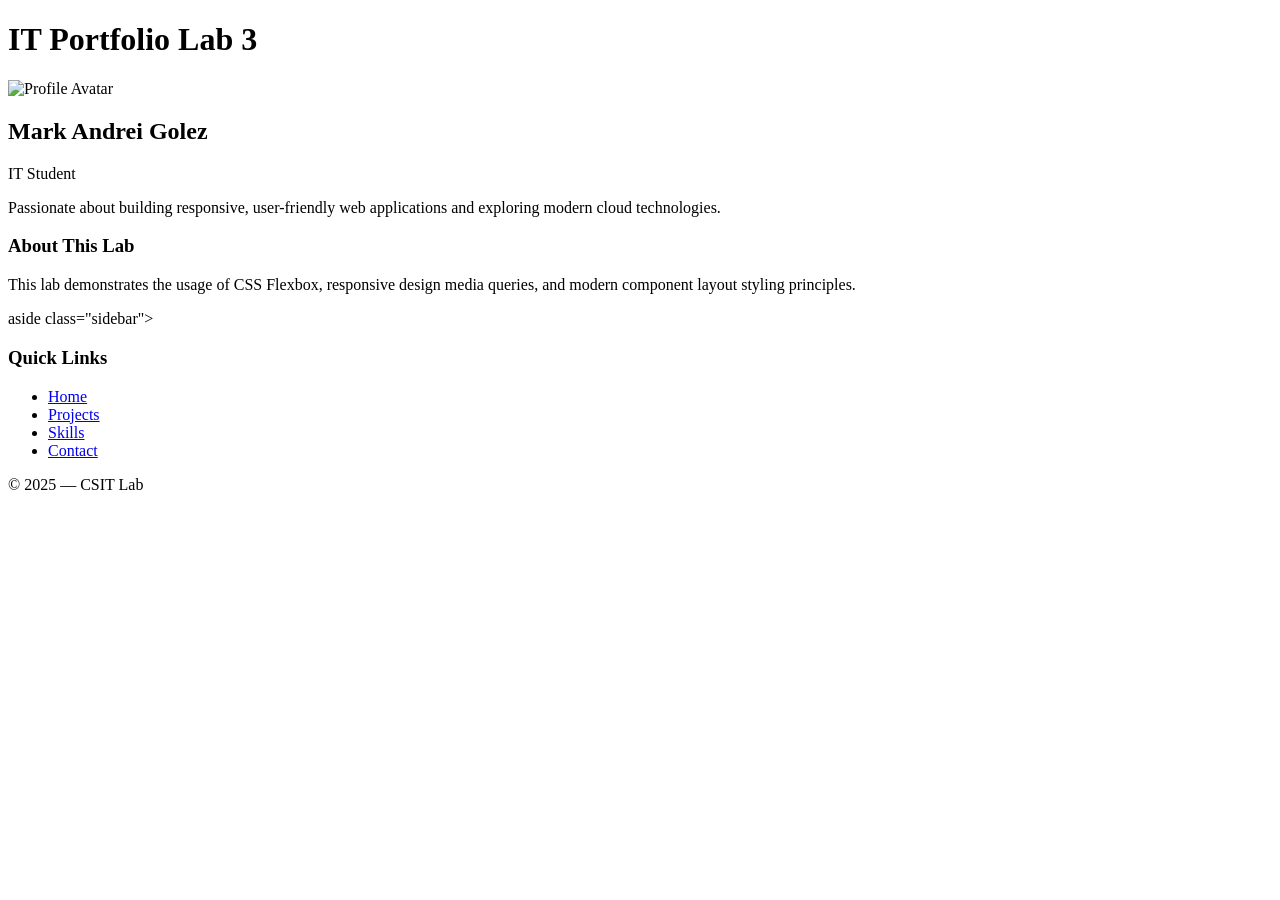
==== index.html @ 63c68d1b "Add files via upload" ====
<!DOCTYPE html>
<html lang="en">
<head>
    <meta charset="UTF-8">
    <meta name="viewport" content="width=device-width, initial-scale=1.0">
    <title>IT Portfolio Lab 3</title>
    <link rel="stylesheet" href="styles.css">
</head>
<body>

    <div class="container">
        
        <header class="header">
            <h1>IT Portfolio <span class="highlight">Lab 3</span></h1>
        </header>

        <main class="main-area">
            
            <section class="content">
                <div class="profile-card">
                    <img src="https://live.adamson.edu.ph/legacy/primarypicavatar/getuserimg.php?x=102935_3" alt="Profile Avatar" class="avatar">
                    <div class="profile-info">
                        <h2>Mark Andrei Golez</h2>
                        <p class="highlight"> IT Student</p>
                        <p>Passionate about building responsive, user-friendly web applications and exploring modern cloud technologies.</p>
                    </div>
                </div>
                
                <div class="additional-text">
                    <h3>About This Lab</h3>
                    <p>This lab demonstrates the usage of CSS Flexbox, responsive design media queries, and modern component layout styling principles.</p>
                </div>
            </section>

            aside class="sidebar">
                <h3>Quick Links</h3>
                <ul>
                    <li><a href="#">Home</a></li>
                    <li><a href="#">Projects</a></li>
                    <li><a href="#">Skills</a></li>
                    <li><a href="#">Contact</a></li>
                </ul>
            </aside>

        </main>

        <footer class="footer">
            <p>&copy; 2025 — CSIT Lab</p>
        </footer>

    </div>

</body>
</html>
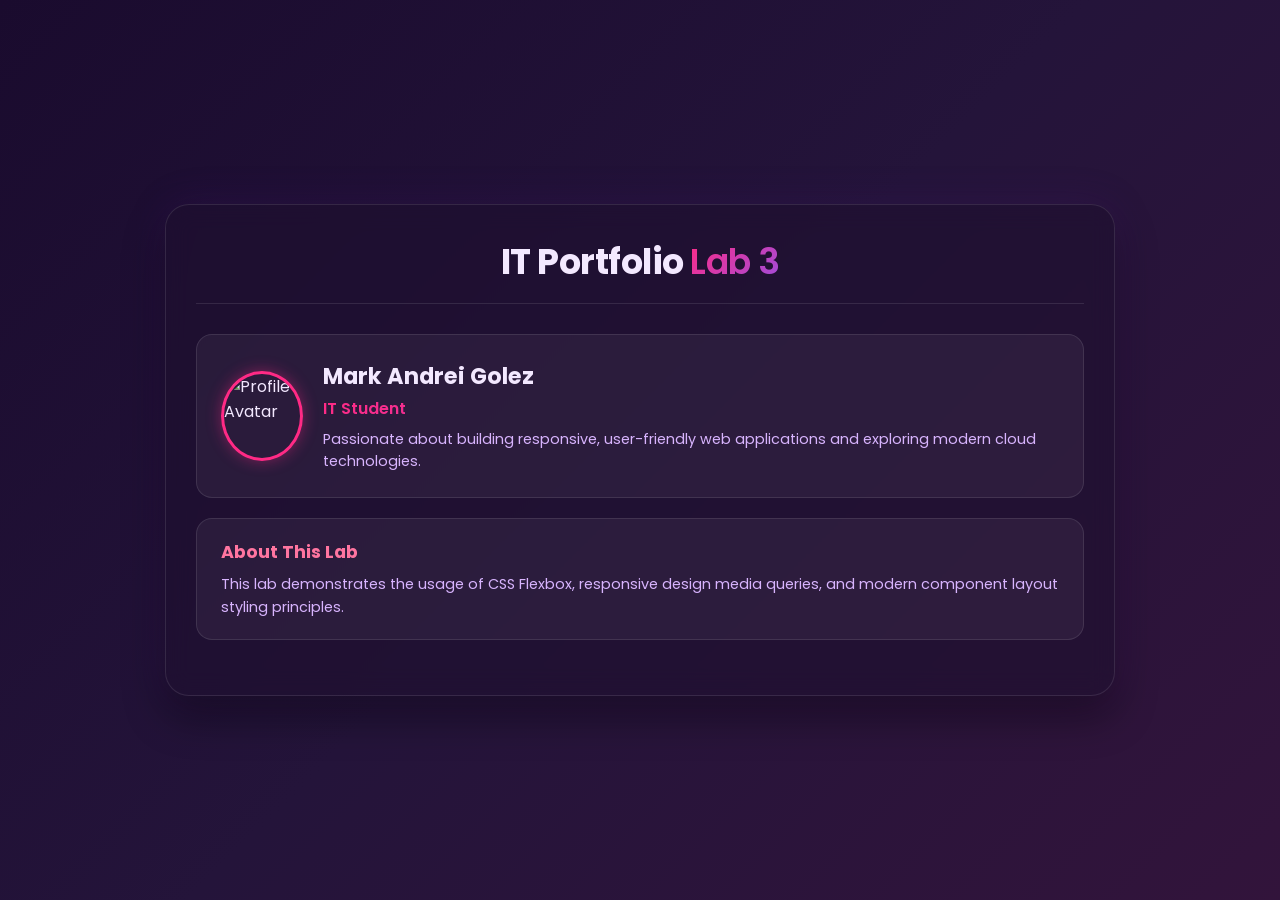
==== commit 3cea0a86: "Add files via upload" ====
--- a/index.html
+++ b/index.html
@@ -4,7 +4,220 @@
     <meta charset="UTF-8">
     <meta name="viewport" content="width=device-width, initial-scale=1.0">
     <title>IT Portfolio Lab 3</title>
-    <link rel="stylesheet" href="styles.css">
+    <style>
+        /* Import Google Font */
+        @import url('https://fonts.googleapis.com/css2?family=Poppins:wght@300;400;500;600;700&display=swap');
+
+        :root {
+            --primary-pink: #ff2a85;
+            --accent-pink: #ff75a0;
+            --primary-violet: #7b2cbf;
+            --light-violet: #9d4edd;
+            --bg-gradient: linear-gradient(135deg, #1a0b2e 0%, #24143a 50%, #32143b 100%);
+            --card-bg: rgba(255, 255, 255, 0.05);
+            --card-border: rgba(255, 255, 255, 0.1);
+            --text-main: #f3e8ff;
+            --text-muted: #d8b4fe;
+        }
+
+        * {
+            margin: 0;
+            padding: 0;
+            box-sizing: border-box;
+        }
+
+        body {
+            font-family: 'Poppins', sans-serif;
+            background: var(--bg-gradient);
+            color: var(--text-main);
+            min-height: 100vh;
+            display: flex;
+            justify-content: center;
+            align-items: center;
+            padding: 20px;
+        }
+
+        .container {
+            width: 100%;
+            max-width: 950px;
+            background: rgba(30, 15, 48, 0.6);
+            backdrop-filter: blur(12px);
+            -webkit-backdrop-filter: blur(12px);
+            border: 1px solid var(--card-border);
+            border-radius: 24px;
+            padding: 30px;
+            box-shadow: 0 20px 40px rgba(0, 0, 0, 0.4), 0 0 40px rgba(123, 44, 191, 0.15);
+        }
+
+        /* Header Styling */
+        .header {
+            text-align: center;
+            margin-bottom: 30px;
+            padding-bottom: 15px;
+            border-bottom: 1px solid var(--card-border);
+        }
+
+        .header h1 {
+            font-size: 2.2rem;
+            font-weight: 700;
+            letter-spacing: -0.5px;
+        }
+
+        .highlight {
+            background: linear-gradient(135deg, var(--primary-pink), var(--light-violet));
+            -webkit-background-clip: text;
+            -webkit-text-fill-color: transparent;
+            font-weight: 600;
+        }
+
+        /* Main Area (Flexbox Layout) */
+        .main-area {
+            display: flex;
+            gap: 24px;
+            margin-bottom: 25px;
+        }
+
+        .content {
+            flex: 2;
+            display: flex;
+            flex-direction: column;
+            gap: 20px;
+        }
+
+        /* Profile Card Styling */
+        .profile-card {
+            background: var(--card-bg);
+            border: 1px solid var(--card-border);
+            border-radius: 16px;
+            padding: 24px;
+            display: flex;
+            align-items: center;
+            gap: 20px;
+            transition: transform 0.3s ease, box-shadow 0.3s ease;
+        }
+
+        .profile-card:hover {
+            transform: translateY(-4px);
+            box-shadow: 0 10px 25px rgba(255, 42, 133, 0.15);
+            border-color: rgba(255, 42, 133, 0.3);
+        }
+
+        .avatar {
+            width: 90px;
+            height: 90px;
+            border-radius: 50%;
+            object-fit: cover;
+            border: 3px solid var(--primary-pink);
+            box-shadow: 0 0 15px rgba(255, 42, 133, 0.4);
+        }
+
+        .profile-info h2 {
+            font-size: 1.4rem;
+            margin-bottom: 4px;
+        }
+
+        .profile-info p {
+            font-size: 0.9rem;
+            color: var(--text-muted);
+            line-height: 1.5;
+        }
+
+        .profile-info p.highlight {
+            font-size: 1rem;
+            margin-bottom: 8px;
+        }
+
+        /* Additional Text Box */
+        .additional-text {
+            background: var(--card-bg);
+            border: 1px solid var(--card-border);
+            border-radius: 16px;
+            padding: 20px 24px;
+        }
+
+        .additional-text h3 {
+            font-size: 1.1rem;
+            color: var(--accent-pink);
+            margin-bottom: 8px;
+        }
+
+        .additional-text p {
+            font-size: 0.9rem;
+            color: var(--text-muted);
+            line-height: 1.6;
+        }
+
+        /* Sidebar Styling */
+        .sidebar {
+            flex: 1;
+            background: var(--card-bg);
+            border: 1px solid var(--card-border);
+            border-radius: 16px;
+            padding: 24px;
+        }
+
+        .sidebar h3 {
+            font-size: 1.1rem;
+            color: var(--accent-pink);
+            margin-bottom: 15px;
+            padding-bottom: 8px;
+            border-bottom: 1px solid var(--card-border);
+        }
+
+        .sidebar ul {
+            list-style: none;
+            display: flex;
+            flex-direction: column;
+            gap: 10px;
+        }
+
+        .sidebar a {
+            display: block;
+            text-decoration: none;
+            color: var(--text-main);
+            padding: 10px 14px;
+            border-radius: 10px;
+            background: rgba(255, 255, 255, 0.03);
+            transition: all 0.3s ease;
+            font-size: 0.95rem;
+        }
+
+        .sidebar a:hover {
+            background: linear-gradient(135deg, var(--primary-pink), var(--primary-violet));
+            color: #ffffff;
+            transform: translateX(6px);
+            box-shadow: 0 4px 15px rgba(255, 42, 133, 0.3);
+        }
+
+        /* Footer Styling */
+        .footer {
+            text-align: center;
+            padding-top: 15px;
+            border-top: 1px solid var(--card-border);
+            font-size: 0.85rem;
+            color: var(--text-muted);
+        }
+
+        /* Responsive Media Query for Mobile Devices */
+        @media (max-width: 768px) {
+            .main-area {
+                flex-direction: column;
+            }
+
+            body {
+                padding: 10px;
+            }
+
+            .container {
+                padding: 20px;
+            }
+
+            .profile-card {
+                flex-direction: column;
+                text-align: center;
+            }
+        }
+    </style>
 </head>
 <body>
 
@@ -21,7 +234,7 @@
                     <img src="https://live.adamson.edu.ph/legacy/primarypicavatar/getuserimg.php?x=102935_3" alt="Profile Avatar" class="avatar">
                     <div class="profile-info">
                         <h2>Mark Andrei Golez</h2>
-                        <p class="highlight"> IT Student</p>
+                        <p class="highlight">IT Student</p>
                         <p>Passionate about building responsive, user-friendly web applications and exploring modern cloud technologies.</p>
                     </div>
                 </div>
@@ -32,23 +245,4 @@
                 </div>
             </section>
 
-            aside class="sidebar">
-                <h3>Quick Links</h3>
-                <ul>
-                    <li><a href="#">Home</a></li>
-                    <li><a href="#">Projects</a></li>
-                    <li><a href="#">Skills</a></li>
-                    <li><a href="#">Contact</a></li>
-                </ul>
-            </aside>
-
-        </main>
-
-        <footer class="footer">
-            <p>&copy; 2025 — CSIT Lab</p>
-        </footer>
-
-    </div>
-
-</body>
-</html>+            <aside class
